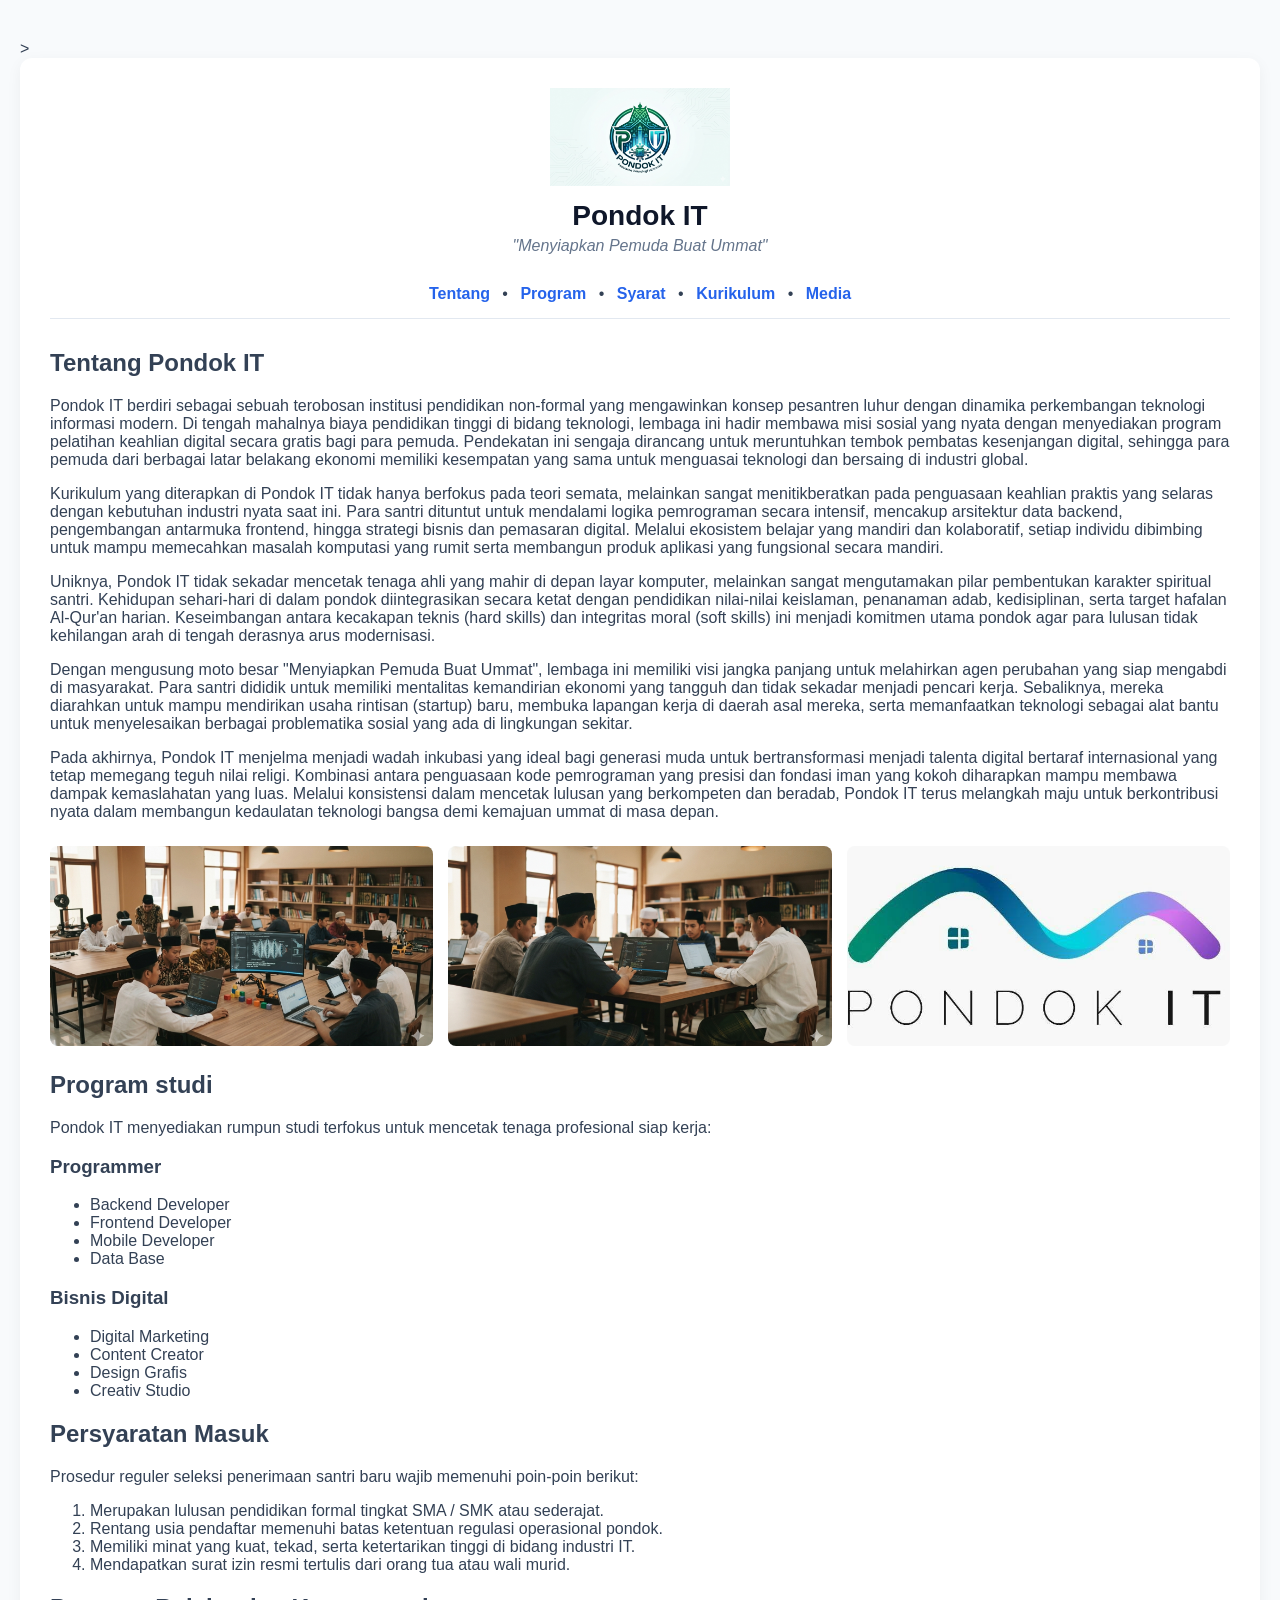
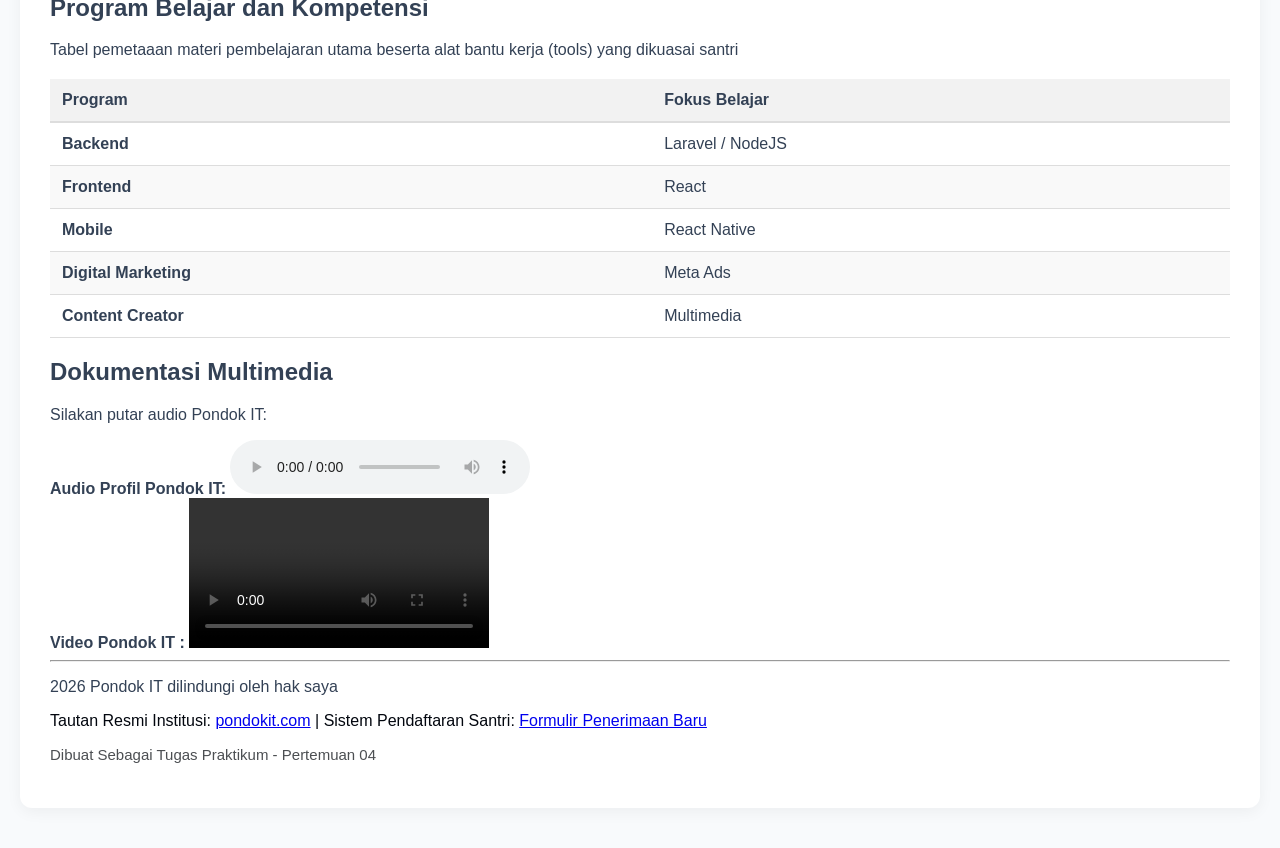
==== pertemuan-04/index.html @ 81770c59 "fix and add pertemuan-03 portfolio" ====
<!DOCTYPE html>
<html lang="id">
<head>
    <!-- Ketentuan SEO: Meta Tags Utama -->
    <meta charset="UTF-8">
    <meta name="viewport" content="width=device-width, initial-scale=1.0">
    <meta name="description" content="Website Profil Pondok IT - Lembaga pendidikan dan pelatihan teknologi gratis untuk menyiapkan pemuda menjadi generasi digital yang mandiri dan beradab demi kemaslahatan ummat.">
    <meta name="keywords" content="Pondok IT, Programmer, Belajar Coding Gratis, Backend, Frontend, Bisnis Digital, Pemuda Ummat">
    <meta name="author" content="Ahmad Wildan Asy Syifa">
    
    <!-- Ketentuan SEO: Title -->
    <title>Pondok IT - Menyiapkan Pemuda Buat Ummat | Website Profil Resmi</title>
 
</head>
<body style="font-family: 'Segoe UI', sans-serif; background-color: #f8fafc; color: #334155; margin: 0; padding: 40px 20px;">
>
     <div style="max-width: 1300px; margin: 0 auto; background: white; padding: 30px; border-radius: 12px; box-shadow: 0 4px 15px rgba(0,0,0,0.05);">
        
        <header style="text-align: center; margin-bottom: 30px;">
            <img src="Images/pondok saya.png" alt="Logo Pondok IT" style="max-width: 180px; height: auto; margin-bottom: 10px;">
            <h1 style="margin: 0; color: #0f172a; font-size: 28px;">Pondok IT</h1>
            <p style="margin: 5px 0 0; font-style: italic; color: #64748b;">"Menyiapkan Pemuda Buat Ummat"</p>
        </header>

        <nav style="text-align: center; border-bottom: 1px solid #e2e8f0; padding-bottom: 15px; margin-bottom: 30px;">
    <a href="#tentang" style="color: #2563eb; text-decoration: none; font-weight: 600; margin: 0 8px;">Tentang</a> • 
    <a href="#prodi" style="color: #2563eb; text-decoration: none; font-weight: 600; margin: 0 8px;">Program</a> • 
    <a href="#syarat" style="color: #2563eb; text-decoration: none; font-weight: 600; margin: 0 8px;">Syarat</a> • 
    <a href="#kurikulum" style="color: #2563eb; text-decoration: none; font-weight: 600; margin: 0 8px;">Kurikulum</a> • 
    <a href="#media" style="color: #2563eb; text-decoration: none; font-weight: 600; margin: 0 8px;">Media</a>
</nav>

    <!--KETENTUAN TENTANG PONDOK IT (MINIMAL 5 PARAGRAF)-->
    <section id="tentang">
        <h2>Tentang Pondok IT</h2>
        <p>Pondok IT berdiri sebagai sebuah terobosan institusi pendidikan non-formal yang mengawinkan konsep pesantren luhur dengan dinamika perkembangan teknologi informasi modern. Di tengah mahalnya biaya pendidikan tinggi di bidang teknologi, lembaga ini hadir membawa misi sosial yang nyata dengan menyediakan program pelatihan keahlian digital secara gratis bagi para pemuda. Pendekatan ini sengaja dirancang untuk meruntuhkan tembok pembatas kesenjangan digital, sehingga para pemuda dari berbagai latar belakang ekonomi memiliki kesempatan yang sama untuk menguasai teknologi dan bersaing di industri global.</p>
        <p>Kurikulum yang diterapkan di Pondok IT tidak hanya berfokus pada teori semata, melainkan sangat menitikberatkan pada penguasaan keahlian praktis yang selaras dengan kebutuhan industri nyata saat ini. Para santri dituntut untuk mendalami logika pemrograman secara intensif, mencakup arsitektur data backend, pengembangan antarmuka frontend, hingga strategi bisnis dan pemasaran digital. Melalui ekosistem belajar yang mandiri dan kolaboratif, setiap individu dibimbing untuk mampu memecahkan masalah komputasi yang rumit serta membangun produk aplikasi yang fungsional secara mandiri.</p>
        <p>Uniknya, Pondok IT tidak sekadar mencetak tenaga ahli yang mahir di depan layar komputer, melainkan sangat mengutamakan pilar pembentukan karakter spiritual santri. Kehidupan sehari-hari di dalam pondok diintegrasikan secara ketat dengan pendidikan nilai-nilai keislaman, penanaman adab, kedisiplinan, serta target hafalan Al-Qur'an harian. Keseimbangan antara kecakapan teknis (hard skills) dan integritas moral (soft skills) ini menjadi komitmen utama pondok agar para lulusan tidak kehilangan arah di tengah derasnya arus modernisasi.</p>
        <p>Dengan mengusung moto besar "Menyiapkan Pemuda Buat Ummat", lembaga ini memiliki visi jangka panjang untuk melahirkan agen perubahan yang siap mengabdi di masyarakat. Para santri dididik untuk memiliki mentalitas kemandirian ekonomi yang tangguh dan tidak sekadar menjadi pencari kerja. Sebaliknya, mereka diarahkan untuk mampu mendirikan usaha rintisan (startup) baru, membuka lapangan kerja di daerah asal mereka, serta memanfaatkan teknologi sebagai alat bantu untuk menyelesaikan berbagai problematika sosial yang ada di lingkungan sekitar.</p>
        <p>Pada akhirnya, Pondok IT menjelma menjadi wadah inkubasi yang ideal bagi generasi muda untuk bertransformasi menjadi talenta digital bertaraf internasional yang tetap memegang teguh nilai religi. Kombinasi antara penguasaan kode pemrograman yang presisi dan fondasi iman yang kokoh diharapkan mampu membawa dampak kemaslahatan yang luas. Melalui konsistensi dalam mencetak lulusan yang berkompeten dan beradab, Pondok IT terus melangkah maju untuk berkontribusi nyata dalam membangun kedaulatan teknologi bangsa demi kemajuan ummat di masa depan.</p>

        <!--minimal 3 gambar-->
       <div class="galeri" style="display: flex; gap: 15px; flex-wrap: wrap; margin: 25px 0;">

    <img src="Images/foto sanrti.png" alt="Suasana belajar" style="flex: 1; min-width: 250px; height: 200px; object-fit: cover; border-radius: 8px;">
    <img src="Images/foto santri.png" alt="Kolaborasi proyek" style="flex: 1; min-width: 250px; height: 200px; object-fit: cover; border-radius: 8px;">
    <img src="Images/pondok it.png" alt="pondok IT" style="flex: 1; min-width: 250px; height: 200px; object-fit: cover; border-radius: 8px;">
       </div>

   </section>

   <!--PROGRAM STUDI-->
       <section id="prodi">
          <h2>Program studi</h2>
             <p>Pondok IT menyediakan rumpun studi terfokus untuk mencetak tenaga profesional siap kerja:</p>
          <h3>Programmer</h3>
            <ul>
                <li>Backend Developer</li>
                <li>Frontend Developer</li>
                <li>Mobile Developer</li>
                <li>Data Base</li>
            </ul>
          <h3>Bisnis Digital</h3>
            <ul>
                <li>Digital Marketing</li>
                <li>Content Creator</li>
                <li>Design Grafis</li>
                <li>Creativ Studio</li>
            </ul>
       </section>

    <!--Persyaratan Masuk-->

        <section id="syarat">
            <h2>Persyaratan Masuk</h2>
                <p>Prosedur reguler seleksi penerimaan santri baru wajib memenuhi poin-poin berikut:</p>
            <ol>
                <li>Merupakan lulusan pendidikan formal tingkat SMA / SMK atau sederajat.</li>
                <li>Rentang usia pendaftar memenuhi batas ketentuan regulasi operasional pondok.</li>
                <li>Memiliki minat yang kuat, tekad, serta ketertarikan tinggi di bidang industri IT.</li>
                <li>Mendapatkan surat izin resmi tertulis dari orang tua atau wali murid.</li>
            </ol>
        </section>

        <!--Tabel Program Belajar-->

        <section id="kurikulum">
            <h2>Program Belajar dan Kompetensi</h2>
            <p>Tabel pemetaaan materi pembelajaran utama beserta alat bantu kerja (tools) yang dikuasai santri</p>

           <div style="font-family: Arial, sans-serif;">
    <table style="width: 100%; border-collapse: collapse; margin: 20px 0;">
        <thead>
            <tr style="background-color: #f2f2f2; border-bottom: 2px solid #dddddd;">
                <th style="padding: 12px; text-align: left; font-weight: bold;">Program</th>
                <th style="padding: 12px; text-align: left; font-weight: bold;">Fokus Belajar</th>
            </tr>
        </thead>
        <tbody>
            <tr style="border-bottom: 1px solid #dddddd;">
                <td style="padding: 12px;"><strong>Backend</strong></td>
                <td style="padding: 12px;">Laravel / NodeJS</td>
            </tr>
            <tr style="background-color: #f9f9f9; border-bottom: 1px solid #dddddd;">
                <td style="padding: 12px;"><strong>Frontend</strong></td>
                <td style="padding: 12px;">React</td>
            </tr>
            <tr style="border-bottom: 1px solid #dddddd;">
                <td style="padding: 12px;"><strong>Mobile</strong></td>
                <td style="padding: 12px;">React Native</td>
            </tr>
            <tr style="background-color: #f9f9f9; border-bottom: 1px solid #dddddd;">
                <td style="padding: 12px;"><strong>Digital Marketing</strong></td>
                <td style="padding: 12px;">Meta Ads</td>
            </tr>
            <tr style="border-bottom: 1px solid #dddddd;">
                <td style="padding: 12px;"><strong>Content Creator</strong></td>
                <td style="padding: 12px;">Multimedia</td>
            </tr>
        </tbody>
    </table>
</div>
            <!--MEDIA-->
            <section id="media">
            <h2>Dokumentasi Multimedia</h2>
               <p>Silakan putar audio Pondok IT: </p>
            
            <div class="media-box">
                <strong> Audio Profil Pondok IT:</strong>
                <audio controls>
                    <source src="audios/11 Someone Like You.mp3" type="audio/mpeg">
                    Browser Anda tidak mendukung elemen pemutaran audio lokal.
                </audio>
            </div>

            <div class="video-box">
                <strong> Video Pondok IT :</strong>
                <video controls>
                    <source src="videos/Captures/test sound.mp4" type="video/mp4" />
          Browser Anda tidak mendukung pemutar video.
                 </video>
           </div>
           <hr>

           <!--Footer-->

           <footer class="footer-branding">
            <p> 2026 Pondok IT dilindungi oleh hak saya</p>

            <!--link-->
            <p style="font-size: 15pxpx; margin-top: 10px; color: #02060e;">
                Tautan Resmi Institusi: 
                <a href="https://pondokit.com" target="_blank" rel="noopener noreferrer">pondokit.com</a> | 
                Sistem Pendaftaran Santri: 
                <a href="https://pondokit.com" target="_blank" rel="noopener noreferrer">Formulir Penerimaan Baru</a>
            </p>
            
            <p style="font-size: 15px; margin-top: 15px; color: #01050a; opacity: 0.7;">
                Dibuat Sebagai Tugas Praktikum - Pertemuan 04
            </p>
        </section>
    
 </body>
</html>
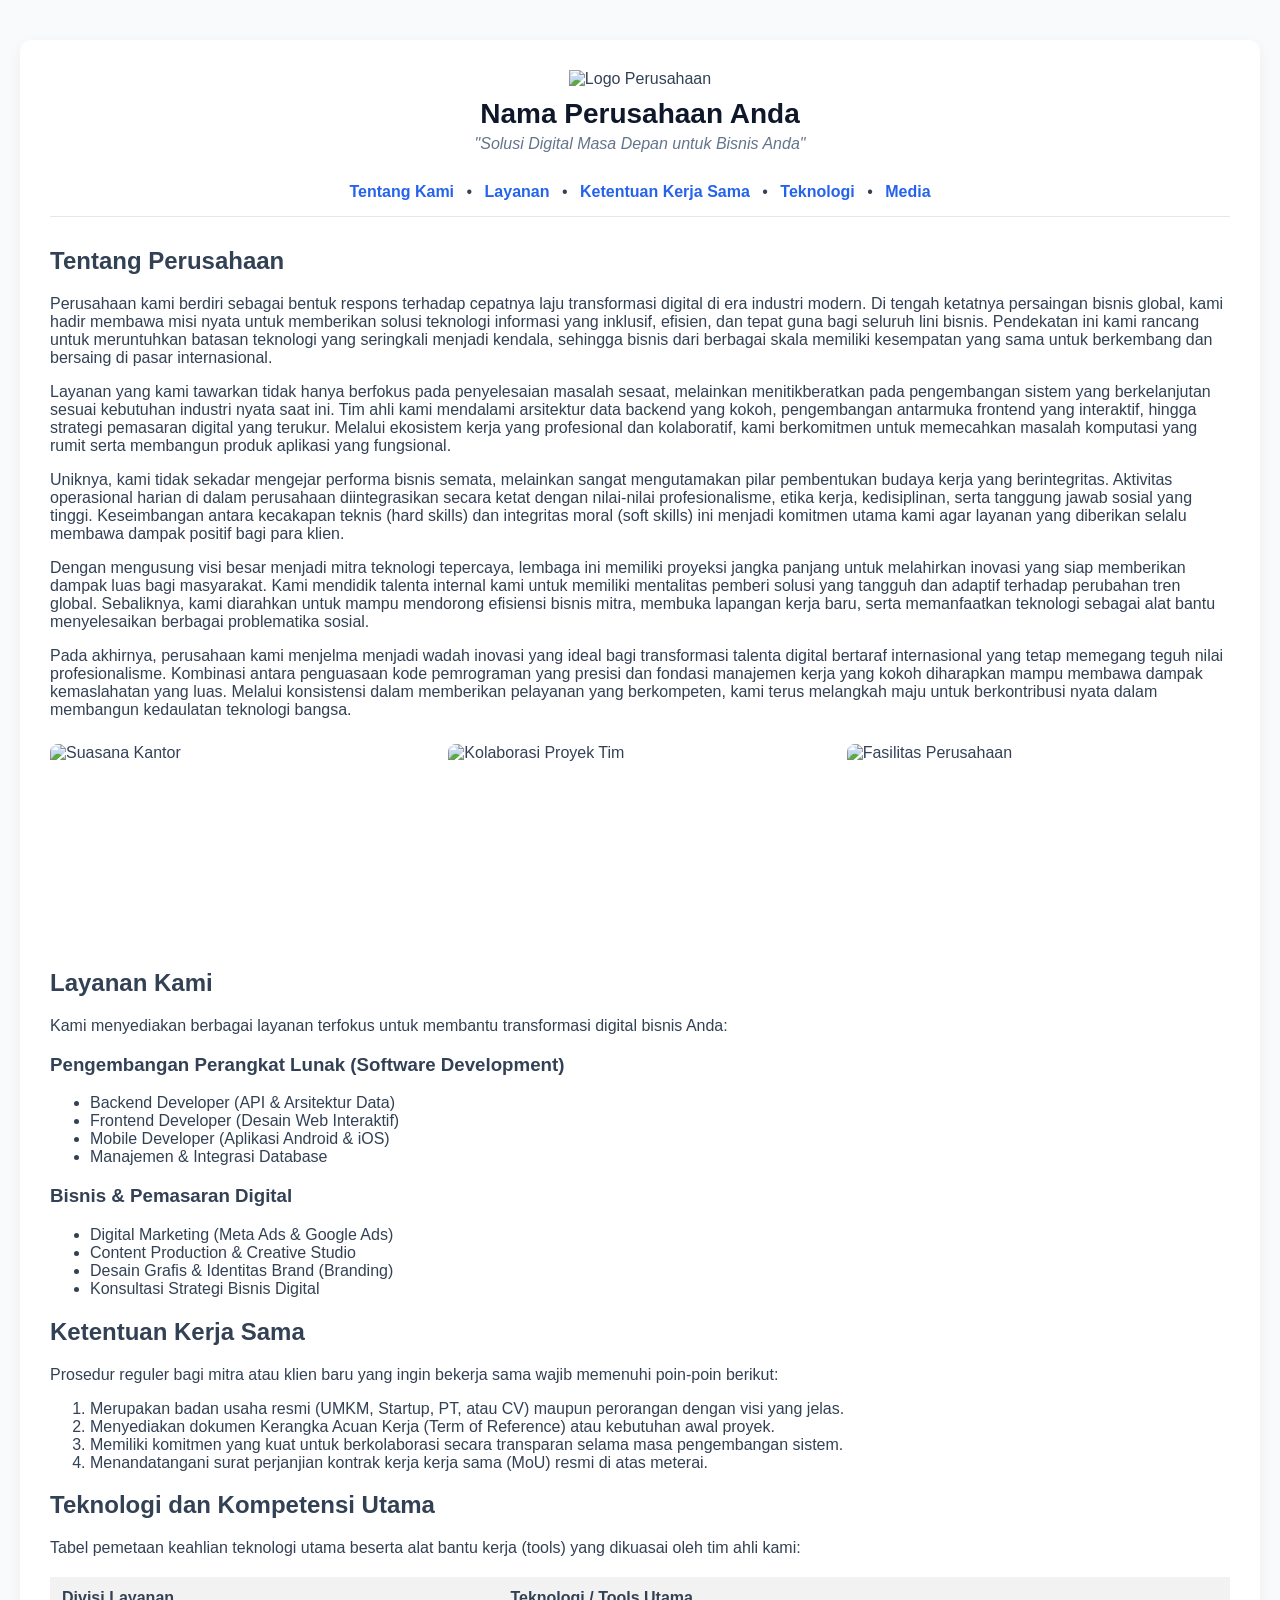
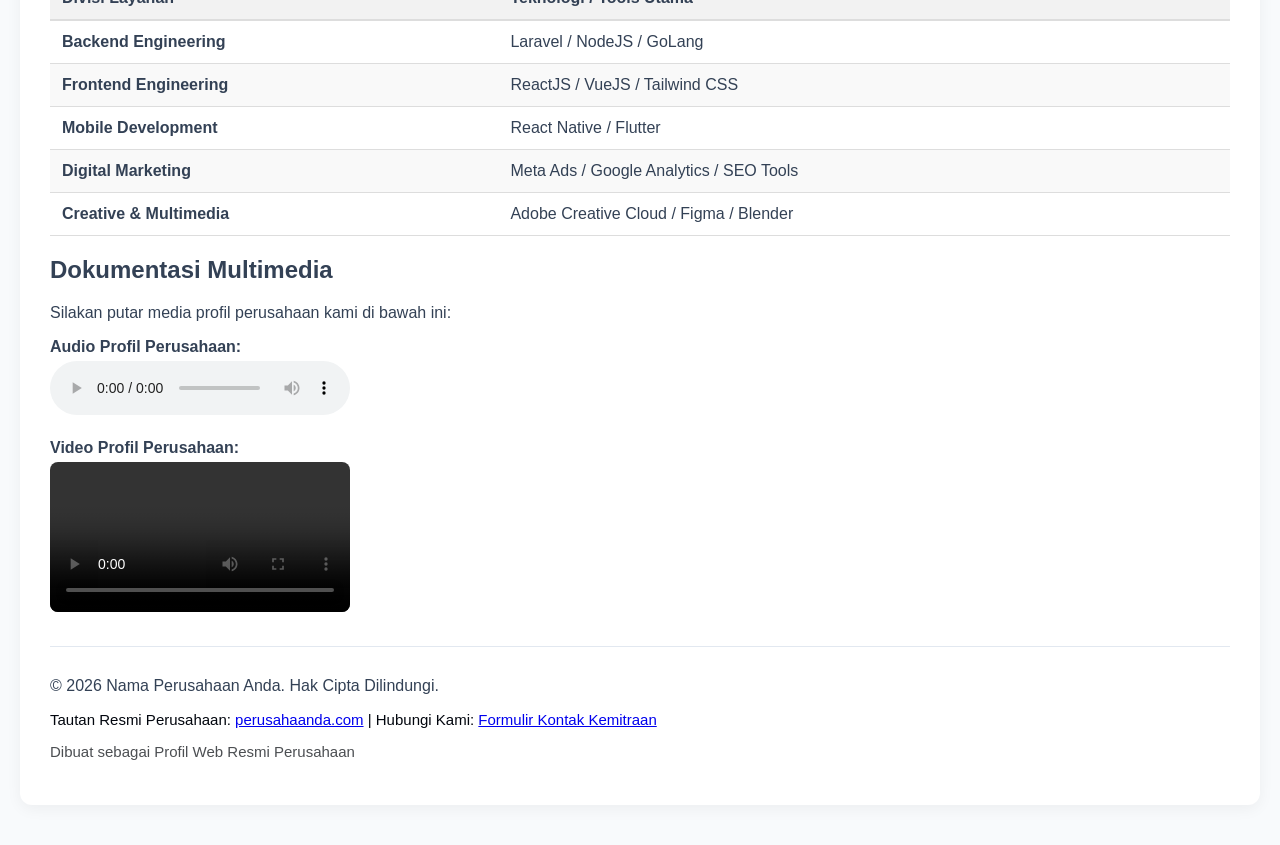
==== commit 1972b4fd: "profile company" ====
--- a/pertemuan-04/index.html
+++ b/pertemuan-04/index.html
@@ -4,161 +4,159 @@
     <!-- Ketentuan SEO: Meta Tags Utama -->
     <meta charset="UTF-8">
     <meta name="viewport" content="width=device-width, initial-scale=1.0">
-    <meta name="description" content="Website Profil Pondok IT - Lembaga pendidikan dan pelatihan teknologi gratis untuk menyiapkan pemuda menjadi generasi digital yang mandiri dan beradab demi kemaslahatan ummat.">
-    <meta name="keywords" content="Pondok IT, Programmer, Belajar Coding Gratis, Backend, Frontend, Bisnis Digital, Pemuda Ummat">
-    <meta name="author" content="Ahmad Wildan Asy Syifa">
+    <meta name="description" content="Website Profil Perusahaan - Menyediakan solusi teknologi dan layanan digital terintegrasi untuk transformasi bisnis Anda.">
+    <meta name="keywords" content="Nama Perusahaan, Solusi IT, Software House, Bisnis Digital, Konsultan Teknologi">
+    <meta name="author" content="Nama Anda / Tim Kreatif">
     
     <!-- Ketentuan SEO: Title -->
-    <title>Pondok IT - Menyiapkan Pemuda Buat Ummat | Website Profil Resmi</title>
- 
+    <title>Nama Perusahaan - Solusi Digital Masa Depan | Website Profil Resmi</title>
 </head>
 <body style="font-family: 'Segoe UI', sans-serif; background-color: #f8fafc; color: #334155; margin: 0; padding: 40px 20px;">
->
-     <div style="max-width: 1300px; margin: 0 auto; background: white; padding: 30px; border-radius: 12px; box-shadow: 0 4px 15px rgba(0,0,0,0.05);">
+
+    <div style="max-width: 1300px; margin: 0 auto; background: white; padding: 30px; border-radius: 12px; box-shadow: 0 4px 15px rgba(0,0,0,0.05);">
         
+        <!-- Header -->
         <header style="text-align: center; margin-bottom: 30px;">
-            <img src="Images/pondok saya.png" alt="Logo Pondok IT" style="max-width: 180px; height: auto; margin-bottom: 10px;">
-            <h1 style="margin: 0; color: #0f172a; font-size: 28px;">Pondok IT</h1>
-            <p style="margin: 5px 0 0; font-style: italic; color: #64748b;">"Menyiapkan Pemuda Buat Ummat"</p>
+            <img src="Images/logo perusahaan.png" alt="Logo Perusahaan" style="max-width: 180px; height: auto; margin-bottom: 10px;">
+            <h1 style="margin: 0; color: #0f172a; font-size: 28px;">Nama Perusahaan Anda</h1>
+            <p style="margin: 5px 0 0; font-style: italic; color: #64748b;">"Solusi Digital Masa Depan untuk Bisnis Anda"</p>
         </header>
 
+        <!-- Navigasi -->
         <nav style="text-align: center; border-bottom: 1px solid #e2e8f0; padding-bottom: 15px; margin-bottom: 30px;">
-    <a href="#tentang" style="color: #2563eb; text-decoration: none; font-weight: 600; margin: 0 8px;">Tentang</a> • 
-    <a href="#prodi" style="color: #2563eb; text-decoration: none; font-weight: 600; margin: 0 8px;">Program</a> • 
-    <a href="#syarat" style="color: #2563eb; text-decoration: none; font-weight: 600; margin: 0 8px;">Syarat</a> • 
-    <a href="#kurikulum" style="color: #2563eb; text-decoration: none; font-weight: 600; margin: 0 8px;">Kurikulum</a> • 
-    <a href="#media" style="color: #2563eb; text-decoration: none; font-weight: 600; margin: 0 8px;">Media</a>
-</nav>
+            <a href="#tentang" style="color: #2563eb; text-decoration: none; font-weight: 600; margin: 0 8px;">Tentang Kami</a> • 
+            <a href="#layanan" style="color: #2563eb; text-decoration: none; font-weight: 600; margin: 0 8px;">Layanan</a> • 
+            <a href="#mitra" style="color: #2563eb; text-decoration: none; font-weight: 600; margin: 0 8px;">Ketentuan Kerja Sama</a> • 
+            <a href="#teknologi" style="color: #2563eb; text-decoration: none; font-weight: 600; margin: 0 8px;">Teknologi</a> • 
+            <a href="#media" style="color: #2563eb; text-decoration: none; font-weight: 600; margin: 0 8px;">Media</a>
+        </nav>
 
-    <!--KETENTUAN TENTANG PONDOK IT (MINIMAL 5 PARAGRAF)-->
-    <section id="tentang">
-        <h2>Tentang Pondok IT</h2>
-        <p>Pondok IT berdiri sebagai sebuah terobosan institusi pendidikan non-formal yang mengawinkan konsep pesantren luhur dengan dinamika perkembangan teknologi informasi modern. Di tengah mahalnya biaya pendidikan tinggi di bidang teknologi, lembaga ini hadir membawa misi sosial yang nyata dengan menyediakan program pelatihan keahlian digital secara gratis bagi para pemuda. Pendekatan ini sengaja dirancang untuk meruntuhkan tembok pembatas kesenjangan digital, sehingga para pemuda dari berbagai latar belakang ekonomi memiliki kesempatan yang sama untuk menguasai teknologi dan bersaing di industri global.</p>
-        <p>Kurikulum yang diterapkan di Pondok IT tidak hanya berfokus pada teori semata, melainkan sangat menitikberatkan pada penguasaan keahlian praktis yang selaras dengan kebutuhan industri nyata saat ini. Para santri dituntut untuk mendalami logika pemrograman secara intensif, mencakup arsitektur data backend, pengembangan antarmuka frontend, hingga strategi bisnis dan pemasaran digital. Melalui ekosistem belajar yang mandiri dan kolaboratif, setiap individu dibimbing untuk mampu memecahkan masalah komputasi yang rumit serta membangun produk aplikasi yang fungsional secara mandiri.</p>
-        <p>Uniknya, Pondok IT tidak sekadar mencetak tenaga ahli yang mahir di depan layar komputer, melainkan sangat mengutamakan pilar pembentukan karakter spiritual santri. Kehidupan sehari-hari di dalam pondok diintegrasikan secara ketat dengan pendidikan nilai-nilai keislaman, penanaman adab, kedisiplinan, serta target hafalan Al-Qur'an harian. Keseimbangan antara kecakapan teknis (hard skills) dan integritas moral (soft skills) ini menjadi komitmen utama pondok agar para lulusan tidak kehilangan arah di tengah derasnya arus modernisasi.</p>
-        <p>Dengan mengusung moto besar "Menyiapkan Pemuda Buat Ummat", lembaga ini memiliki visi jangka panjang untuk melahirkan agen perubahan yang siap mengabdi di masyarakat. Para santri dididik untuk memiliki mentalitas kemandirian ekonomi yang tangguh dan tidak sekadar menjadi pencari kerja. Sebaliknya, mereka diarahkan untuk mampu mendirikan usaha rintisan (startup) baru, membuka lapangan kerja di daerah asal mereka, serta memanfaatkan teknologi sebagai alat bantu untuk menyelesaikan berbagai problematika sosial yang ada di lingkungan sekitar.</p>
-        <p>Pada akhirnya, Pondok IT menjelma menjadi wadah inkubasi yang ideal bagi generasi muda untuk bertransformasi menjadi talenta digital bertaraf internasional yang tetap memegang teguh nilai religi. Kombinasi antara penguasaan kode pemrograman yang presisi dan fondasi iman yang kokoh diharapkan mampu membawa dampak kemaslahatan yang luas. Melalui konsistensi dalam mencetak lulusan yang berkompeten dan beradab, Pondok IT terus melangkah maju untuk berkontribusi nyata dalam membangun kedaulatan teknologi bangsa demi kemajuan ummat di masa depan.</p>
+        <!-- Tentang Perusahaan (5 Paragraf) -->
+        <section id="tentang">
+            <h2>Tentang Perusahaan</h2>
+            <p>Perusahaan kami berdiri sebagai bentuk respons terhadap cepatnya laju transformasi digital di era industri modern. Di tengah ketatnya persaingan bisnis global, kami hadir membawa misi nyata untuk memberikan solusi teknologi informasi yang inklusif, efisien, dan tepat guna bagi seluruh lini bisnis. Pendekatan ini kami rancang untuk meruntuhkan batasan teknologi yang seringkali menjadi kendala, sehingga bisnis dari berbagai skala memiliki kesempatan yang sama untuk berkembang dan bersaing di pasar internasional.</p>
+            <p>Layanan yang kami tawarkan tidak hanya berfokus pada penyelesaian masalah sesaat, melainkan menitikberatkan pada pengembangan sistem yang berkelanjutan sesuai kebutuhan industri nyata saat ini. Tim ahli kami mendalami arsitektur data backend yang kokoh, pengembangan antarmuka frontend yang interaktif, hingga strategi pemasaran digital yang terukur. Melalui ekosistem kerja yang profesional dan kolaboratif, kami berkomitmen untuk memecahkan masalah komputasi yang rumit serta membangun produk aplikasi yang fungsional.</p>
+            <p>Uniknya, kami tidak sekadar mengejar performa bisnis semata, melainkan sangat mengutamakan pilar pembentukan budaya kerja yang berintegritas. Aktivitas operasional harian di dalam perusahaan diintegrasikan secara ketat dengan nilai-nilai profesionalisme, etika kerja, kedisiplinan, serta tanggung jawab sosial yang tinggi. Keseimbangan antara kecakapan teknis (hard skills) dan integritas moral (soft skills) ini menjadi komitmen utama kami agar layanan yang diberikan selalu membawa dampak positif bagi para klien.</p>
+            <p>Dengan mengusung visi besar menjadi mitra teknologi tepercaya, lembaga ini memiliki proyeksi jangka panjang untuk melahirkan inovasi yang siap memberikan dampak luas bagi masyarakat. Kami mendidik talenta internal kami untuk memiliki mentalitas pemberi solusi yang tangguh dan adaptif terhadap perubahan tren global. Sebaliknya, kami diarahkan untuk mampu mendorong efisiensi bisnis mitra, membuka lapangan kerja baru, serta memanfaatkan teknologi sebagai alat bantu menyelesaikan berbagai problematika sosial.</p>
+            <p>Pada akhirnya, perusahaan kami menjelma menjadi wadah inovasi yang ideal bagi transformasi talenta digital bertaraf internasional yang tetap memegang teguh nilai profesionalisme. Kombinasi antara penguasaan kode pemrograman yang presisi dan fondasi manajemen kerja yang kokoh diharapkan mampu membawa dampak kemaslahatan yang luas. Melalui konsistensi dalam memberikan pelayanan yang berkompeten, kami terus melangkah maju untuk berkontribusi nyata dalam membangun kedaulatan teknologi bangsa.</p>
 
-        <!--minimal 3 gambar-->
-       <div class="galeri" style="display: flex; gap: 15px; flex-wrap: wrap; margin: 25px 0;">
+            <!-- Galeri Foto (Minimal 3 Gambar) -->
+            <div class="galeri" style="display: flex; gap: 15px; flex-wrap: wrap; margin: 25px 0;">
+                <img src="Images/kantor 1.png" alt="Suasana Kantor" style="flex: 1; min-width: 250px; height: 200px; object-fit: cover; border-radius: 8px;">
+                <img src="Images/tim 2.png" alt="Kolaborasi Proyek Tim" style="flex: 1; min-width: 250px; height: 200px; object-fit: cover; border-radius: 8px;">
+                <img src="Images/fasilitas 3.png" alt="Fasilitas Perusahaan" style="flex: 1; min-width: 250px; height: 200px; object-fit: cover; border-radius: 8px;">
+            </div>
+        </section>
 
-    <img src="Images/foto sanrti.png" alt="Suasana belajar" style="flex: 1; min-width: 250px; height: 200px; object-fit: cover; border-radius: 8px;">
-    <img src="Images/foto santri.png" alt="Kolaborasi proyek" style="flex: 1; min-width: 250px; height: 200px; object-fit: cover; border-radius: 8px;">
-    <img src="Images/pondok it.png" alt="pondok IT" style="flex: 1; min-width: 250px; height: 200px; object-fit: cover; border-radius: 8px;">
-       </div>
+        <!-- Layanan / Produk -->
+        <section id="layanan">
+            <h2>Layanan Kami</h2>
+            <p>Kami menyediakan berbagai layanan terfokus untuk membantu transformasi digital bisnis Anda:</p>
+            <h3>Pengembangan Perangkat Lunak (Software Development)</h3>
+            <ul>
+                <li>Backend Developer (API & Arsitektur Data)</li>
+                <li>Frontend Developer (Desain Web Interaktif)</li>
+                <li>Mobile Developer (Aplikasi Android & iOS)</li>
+                <li>Manajemen & Integrasi Database</li>
+            </ul>
+            <h3>Bisnis & Pemasaran Digital</h3>
+            <ul>
+                <li>Digital Marketing (Meta Ads & Google Ads)</li>
+                <li>Content Production & Creative Studio</li>
+                <li>Desain Grafis & Identitas Brand (Branding)</li>
+                <li>Konsultasi Strategi Bisnis Digital</li>
+            </ul>
+        </section>
 
-   </section>
-
-   <!--PROGRAM STUDI-->
-       <section id="prodi">
-          <h2>Program studi</h2>
-             <p>Pondok IT menyediakan rumpun studi terfokus untuk mencetak tenaga profesional siap kerja:</p>
-          <h3>Programmer</h3>
-            <ul>
-                <li>Backend Developer</li>
-                <li>Frontend Developer</li>
-                <li>Mobile Developer</li>
-                <li>Data Base</li>
-            </ul>
-          <h3>Bisnis Digital</h3>
-            <ul>
-                <li>Digital Marketing</li>
-                <li>Content Creator</li>
-                <li>Design Grafis</li>
-                <li>Creativ Studio</li>
-            </ul>
-       </section>
-
-    <!--Persyaratan Masuk-->
-
-        <section id="syarat">
-            <h2>Persyaratan Masuk</h2>
-                <p>Prosedur reguler seleksi penerimaan santri baru wajib memenuhi poin-poin berikut:</p>
+        <!-- Persyaratan / Ketentuan Kerja Sama -->
+        <section id="mitra">
+            <h2>Ketentuan Kerja Sama</h2>
+            <p>Prosedur reguler bagi mitra atau klien baru yang ingin bekerja sama wajib memenuhi poin-poin berikut:</p>
             <ol>
-                <li>Merupakan lulusan pendidikan formal tingkat SMA / SMK atau sederajat.</li>
-                <li>Rentang usia pendaftar memenuhi batas ketentuan regulasi operasional pondok.</li>
-                <li>Memiliki minat yang kuat, tekad, serta ketertarikan tinggi di bidang industri IT.</li>
-                <li>Mendapatkan surat izin resmi tertulis dari orang tua atau wali murid.</li>
+                <li>Merupakan badan usaha resmi (UMKM, Startup, PT, atau CV) maupun perorangan dengan visi yang jelas.</li>
+                <li>Menyediakan dokumen Kerangka Acuan Kerja (Term of Reference) atau kebutuhan awal proyek.</li>
+                <li>Memiliki komitmen yang kuat untuk berkolaborasi secara transparan selama masa pengembangan sistem.</li>
+                <li>Menandatangani surat perjanjian kontrak kerja kerja sama (MoU) resmi di atas meterai.</li>
             </ol>
         </section>
 
-        <!--Tabel Program Belajar-->
+        <!-- Tabel Teknologi dan Kompetensi -->
+        <section id="teknologi">
+            <h2>Teknologi dan Kompetensi Utama</h2>
+            <p>Tabel pemetaan keahlian teknologi utama beserta alat bantu kerja (tools) yang dikuasai oleh tim ahli kami:</p>
+            <div style="font-family: Arial, sans-serif;">
+                <table style="width: 100%; border-collapse: collapse; margin: 20px 0;">
+                    <thead>
+                        <tr style="background-color: #f2f2f2; border-bottom: 2px solid #dddddd;">
+                            <th style="padding: 12px; text-align: left; font-weight: bold;">Divisi Layanan</th>
+                            <th style="padding: 12px; text-align: left; font-weight: bold;">Teknologi / Tools Utama</th>
+                        </tr>
+                    </thead>
+                    <tbody>
+                        <tr style="border-bottom: 1px solid #dddddd;">
+                            <td style="padding: 12px;"><strong>Backend Engineering</strong></td>
+                            <td style="padding: 12px;">Laravel / NodeJS / GoLang</td>
+                        </tr>
+                        <tr style="background-color: #f9f9f9; border-bottom: 1px solid #dddddd;">
+                            <td style="padding: 12px;"><strong>Frontend Engineering</strong></td>
+                            <td style="padding: 12px;">ReactJS / VueJS / Tailwind CSS</td>
+                        </tr>
+                        <tr style="border-bottom: 1px solid #dddddd;">
+                            <td style="padding: 12px;"><strong>Mobile Development</strong></td>
+                            <td style="padding: 12px;">React Native / Flutter</td>
+                        </tr>
+                        <tr style="background-color: #f9f9f9; border-bottom: 1px solid #dddddd;">
+                            <td style="padding: 12px;"><strong>Digital Marketing</strong></td>
+                            <td style="padding: 12px;">Meta Ads / Google Analytics / SEO Tools</td>
+                        </tr>
+                        <tr style="border-bottom: 1px solid #dddddd;">
+                            <td style="padding: 12px;"><strong>Creative & Multimedia</strong></td>
+                            <td style="padding: 12px;">Adobe Creative Cloud / Figma / Blender</td>
+                        </tr>
+                    </tbody>
+                </table>
+            </div>
+        </section>
 
-        <section id="kurikulum">
-            <h2>Program Belajar dan Kompetensi</h2>
-            <p>Tabel pemetaaan materi pembelajaran utama beserta alat bantu kerja (tools) yang dikuasai santri</p>
-
-           <div style="font-family: Arial, sans-serif;">
-    <table style="width: 100%; border-collapse: collapse; margin: 20px 0;">
-        <thead>
-            <tr style="background-color: #f2f2f2; border-bottom: 2px solid #dddddd;">
-                <th style="padding: 12px; text-align: left; font-weight: bold;">Program</th>
-                <th style="padding: 12px; text-align: left; font-weight: bold;">Fokus Belajar</th>
-            </tr>
-        </thead>
-        <tbody>
-            <tr style="border-bottom: 1px solid #dddddd;">
-                <td style="padding: 12px;"><strong>Backend</strong></td>
-                <td style="padding: 12px;">Laravel / NodeJS</td>
-            </tr>
-            <tr style="background-color: #f9f9f9; border-bottom: 1px solid #dddddd;">
-                <td style="padding: 12px;"><strong>Frontend</strong></td>
-                <td style="padding: 12px;">React</td>
-            </tr>
-            <tr style="border-bottom: 1px solid #dddddd;">
-                <td style="padding: 12px;"><strong>Mobile</strong></td>
-                <td style="padding: 12px;">React Native</td>
-            </tr>
-            <tr style="background-color: #f9f9f9; border-bottom: 1px solid #dddddd;">
-                <td style="padding: 12px;"><strong>Digital Marketing</strong></td>
-                <td style="padding: 12px;">Meta Ads</td>
-            </tr>
-            <tr style="border-bottom: 1px solid #dddddd;">
-                <td style="padding: 12px;"><strong>Content Creator</strong></td>
-                <td style="padding: 12px;">Multimedia</td>
-            </tr>
-        </tbody>
-    </table>
-</div>
-            <!--MEDIA-->
-            <section id="media">
+        <!-- Dokumentasi Multimedia -->
+        <section id="media">
             <h2>Dokumentasi Multimedia</h2>
-               <p>Silakan putar audio Pondok IT: </p>
+            <p>Silakan putar media profil perusahaan kami di bawah ini:</p>
             
-            <div class="media-box">
-                <strong> Audio Profil Pondok IT:</strong>
-                <audio controls>
-                    <source src="audios/11 Someone Like You.mp3" type="audio/mpeg">
+            <div class="media-box" style="margin-bottom: 20px;">
+                <strong>Audio Profil Perusahaan:</strong><br>
+                <audio controls style="margin-top: 5px;">
+                    <source src="audios/company-profile.mp3" type="audio/mpeg">
                     Browser Anda tidak mendukung elemen pemutaran audio lokal.
                 </audio>
             </div>
 
-            <div class="video-box">
-                <strong> Video Pondok IT :</strong>
-                <video controls>
-                    <source src="videos/Captures/test sound.mp4" type="video/mp4" />
-          Browser Anda tidak mendukung pemutar video.
-                 </video>
-           </div>
-           <hr>
+            <div class="video-box" style="margin-bottom: 20px;">
+                <strong>Video Profil Perusahaan:</strong><br>
+                <video controls style="max-width: 100%; height: auto; margin-top: 5px; border-radius: 8px;">
+                    <source src="videos/company-video.mp4" type="video/mp4" />
+                    Browser Anda tidak mendukung pemutar video.
+                </video>
+            </div>
+        </section>
+        
+        <hr style="border: 0; border-top: 1px solid #e2e8f0; margin: 30px 0;">
 
-           <!--Footer-->
+        <!-- Footer -->
+        <footer class="footer-branding">
+            <p>&copy; 2026 Nama Perusahaan Anda. Hak Cipta Dilindungi.</p>
+            <p style="font-size: 15px; margin-top: 10px; color: #02060e;">
+                Tautan Resmi Perusahaan: 
+                <a href="https://perusahaanda.com" target="_blank" rel="noopener noreferrer">perusahaanda.com</a> | 
+                Hubungi Kami: 
+                <a href="https://perusahaanda.com/kontak" target="_blank" rel="noopener noreferrer">Formulir Kontak Kemitraan</a>
+            </p>
+            <p style="font-size: 15px; margin-top: 15px; color: #01050a; opacity: 0.7;">
+                Dibuat sebagai Profil Web Resmi Perusahaan
+            </p>
+        </footer>
 
-           <footer class="footer-branding">
-            <p> 2026 Pondok IT dilindungi oleh hak saya</p>
-
-            <!--link-->
-            <p style="font-size: 15pxpx; margin-top: 10px; color: #02060e;">
-                Tautan Resmi Institusi: 
-                <a href="https://pondokit.com" target="_blank" rel="noopener noreferrer">pondokit.com</a> | 
-                Sistem Pendaftaran Santri: 
-                <a href="https://pondokit.com" target="_blank" rel="noopener noreferrer">Formulir Penerimaan Baru</a>
-            </p>
-            
-            <p style="font-size: 15px; margin-top: 15px; color: #01050a; opacity: 0.7;">
-                Dibuat Sebagai Tugas Praktikum - Pertemuan 04
-            </p>
-        </section>
+    </div>
     
- </body>
+</body>
 </html>
